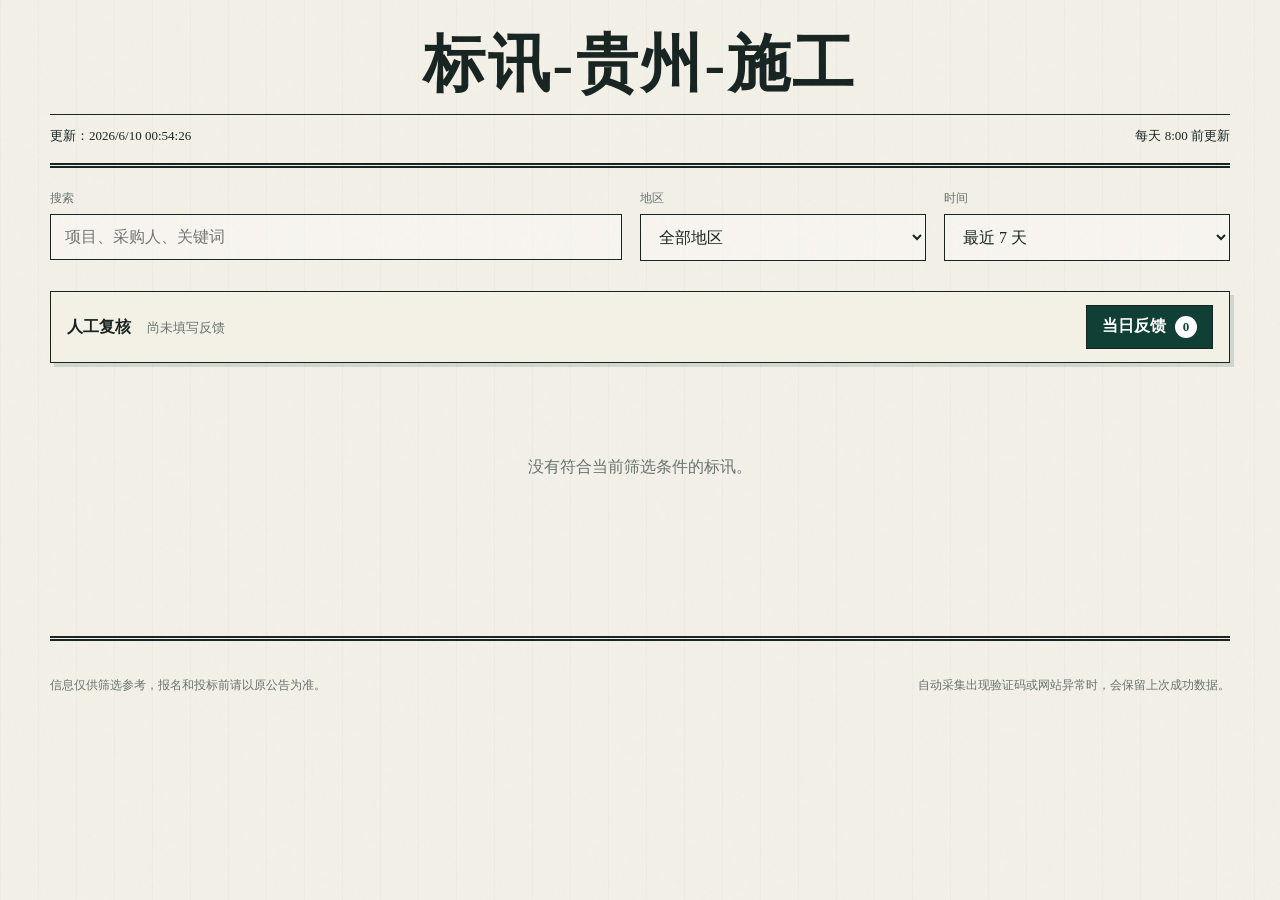
==== construction/index.html @ bb85717a "[skip ci] 新增贵州施工标讯独立板块" ====
<!doctype html>
<html lang="zh-CN">
  <head>
    <meta charset="utf-8">
    <meta name="viewport" content="width=device-width, initial-scale=1">
    <meta name="theme-color" content="#102f2a">
    <meta
      name="description"
      content="贵州施工标讯，按公告资格要求筛选、自动更新、原文直达。"
    >
    <title>标讯-贵州-施工</title>
    <link rel="stylesheet" href="./assets/style.css?v=20260609-3">
  </head>
  <body>
    <div class="paper-noise" aria-hidden="true"></div>
    <header class="masthead">
      <h1>标讯-贵州-施工</h1>
      <div class="masthead-rule">
        <span id="update-date">正在读取...</span>
        <span>每天 8:00 前更新</span>
      </div>
    </header>

    <main>
      <section class="controls" aria-label="筛选标讯">
        <label>
          <span>搜索</span>
          <input id="search" type="search" placeholder="项目、采购人、关键词">
        </label>
        <label>
          <span>地区</span>
          <select id="region"><option value="">全部地区</option></select>
        </label>
        <label>
          <span>时间</span>
          <select id="date-range">
            <option value="7">最近 7 天</option>
            <option value="14">最近 14 天</option>
            <option value="45">最近 45 天</option>
          </select>
        </label>
      </section>

      <section class="feedback-panel" aria-label="人工反馈">
        <div>
          <strong>人工复核</strong>
          <span id="feedback-status">尚未填写反馈</span>
        </div>
        <button id="submit-feedback" class="feedback-submit" type="button">
          当日反馈 <span id="feedback-count">0</span>
        </button>
      </section>

      <div id="warning" class="warning" hidden></div>
      <section id="list" class="tender-list" aria-live="polite"></section>
      <p id="empty" class="empty" hidden>没有符合当前筛选条件的标讯。</p>
    </main>

    <footer>
      <p>信息仅供筛选参考，报名和投标前请以原公告为准。</p>
      <p>自动采集出现验证码或网站异常时，会保留上次成功数据。</p>
    </footer>

    <template id="card-template">
      <article class="tender-card">
        <div class="card-index"></div>
        <div class="card-main">
          <div class="card-meta">
            <span class="date-label"></span>
            <time></time>
            <span class="location"></span>
            <span class="new-badge" hidden>新增</span>
          </div>
          <div class="title-row">
            <h3><a target="_blank" rel="noopener noreferrer"></a></h3>
            <button class="correct-button" data-field="title" type="button">纠正</button>
          </div>
          <dl>
            <div class="budget-row"><dt>预算</dt><dd class="budget"></dd><button class="correct-button" data-field="budget" type="button">纠正</button></div>
            <div class="buyer-row"><dt>采购人</dt><dd class="buyer"></dd><button class="correct-button" data-field="buyer" type="button">纠正</button></div>
            <div class="agency-row"><dt>采购代理机构</dt><dd class="agency"></dd><button class="correct-button" data-field="agency" type="button">纠正</button></div>
            <div class="deadline-row"><dt>投标截止时间</dt><dd class="deadline"></dd><button class="correct-button" data-field="bid_deadline" type="button">纠正</button></div>
            <div class="registration-row"><dt>报名日期</dt><dd class="registration"></dd><button class="correct-button" data-field="registration_period" type="button">纠正</button></div>
            <div class="source-row"><dt>信息源名称</dt><dd class="source"></dd><button class="correct-button" data-field="source_name" type="button">纠正</button></div>
          </dl>
          <div class="content-block">
            <div class="content-heading">
              <div class="content-label">项目主要内容</div>
              <button class="correct-button" data-field="project_content" type="button">纠正</button>
            </div>
            <p class="project-content"></p>
          </div>
          <div class="content-block qualification-block">
            <div class="content-label">资格要求（命中依据）</div>
            <p class="qualification-requirement"></p>
          </div>
          <div class="keywords"></div>
          <div class="review-actions">
            <button class="confirm-button" type="button">确认</button>
            <button class="exclude-button" type="button">排除</button>
            <span class="review-state"></span>
          </div>
        </div>
        <a class="read-more" target="_blank" rel="noopener noreferrer">查看原公告 ↗</a>
      </article>
    </template>

    <dialog id="feedback-dialog">
      <form method="dialog">
        <h2 id="dialog-title"></h2>
        <p id="dialog-project"></p>
        <label>
          <span id="dialog-label"></span>
          <textarea id="dialog-value" rows="4" required></textarea>
        </label>
        <div class="dialog-actions">
          <button value="cancel" type="submit">取消</button>
          <button id="dialog-save" value="default" type="button">保存</button>
        </div>
      </form>
    </dialog>

    <script src="./assets/app.js?v=20260609-3" defer></script>
  </body>
</html>
---- construction/assets/style.css ----
:root {
  --ink: #172421;
  --muted: #66736e;
  --paper: #f3f0e7;
  --paper-deep: #e8e1d2;
  --green: #103f35;
  --red: #a13a2a;
  --gold: #b69143;
  --line: rgba(23, 36, 33, 0.22);
}

* { box-sizing: border-box; }

body {
  margin: 0;
  color: var(--ink);
  background:
    linear-gradient(90deg, rgba(16, 63, 53, 0.025) 1px, transparent 1px) 0 0 / 38px 38px,
    var(--paper);
  font-family: "Songti SC", "STSong", "Noto Serif CJK SC", serif;
}

.paper-noise {
  position: fixed;
  inset: 0;
  pointer-events: none;
  opacity: 0.28;
  background-image: url("data:image/svg+xml,%3Csvg viewBox='0 0 180 180' xmlns='http://www.w3.org/2000/svg'%3E%3Cfilter id='n'%3E%3CfeTurbulence type='fractalNoise' baseFrequency='.9' numOctaves='3' stitchTiles='stitch'/%3E%3C/filter%3E%3Crect width='100%25' height='100%25' filter='url(%23n)' opacity='.07'/%3E%3C/svg%3E");
}

.masthead, main, footer {
  width: min(1180px, calc(100% - 40px));
  margin-inline: auto;
}

.masthead {
  padding: 30px 0 18px;
  border-bottom: 5px double var(--ink);
  text-align: center;
}

h1 {
  margin: 0 0 16px;
  font-size: clamp(32px, 5.3vw, 62px);
  font-weight: 900;
  letter-spacing: 0.04em;
  line-height: 1.1;
}

.masthead-rule {
  display: flex;
  justify-content: space-between;
  gap: 16px;
  padding-top: 12px;
  border-top: 1px solid var(--ink);
  font-size: 13px;
}

main { padding: 22px 0 72px; }

.controls {
  display: grid;
  grid-template-columns: 2fr 1fr 1fr;
  gap: 18px;
  margin: 0 0 30px;
}

.controls label span {
  display: block;
  margin-bottom: 7px;
  color: var(--muted);
  font-size: 12px;
}

input, select {
  width: 100%;
  padding: 13px 14px;
  border: 1px solid var(--ink);
  border-radius: 0;
  color: var(--ink);
  background: rgba(255, 255, 255, 0.34);
  font: inherit;
  outline: none;
}

input:focus, select:focus { box-shadow: inset 0 -3px var(--gold); }

button, textarea { font: inherit; }

.feedback-panel {
  position: sticky;
  top: 10px;
  z-index: 5;
  display: flex;
  align-items: center;
  justify-content: space-between;
  gap: 20px;
  margin-bottom: 24px;
  padding: 13px 16px;
  border: 1px solid var(--ink);
  background: rgba(243, 240, 231, 0.96);
  box-shadow: 4px 4px 0 rgba(16, 63, 53, 0.14);
}

.feedback-panel strong { margin-right: 12px; }
.feedback-panel span { color: var(--muted); font-size: 13px; }

.feedback-submit,
.confirm-button,
.exclude-button,
.correct-button,
.dialog-actions button {
  border: 1px solid var(--ink);
  color: var(--ink);
  background: transparent;
  cursor: pointer;
}

.feedback-submit {
  padding: 10px 15px;
  color: #fff;
  background: var(--green);
  font-weight: 700;
}

.feedback-submit span {
  display: inline-grid;
  min-width: 22px;
  min-height: 22px;
  margin-left: 5px;
  place-items: center;
  border-radius: 50%;
  color: var(--green);
  background: #fff;
}

.warning {
  margin-bottom: 20px;
  padding: 14px 16px;
  border-left: 4px solid var(--gold);
  background: #eee2bf;
}

.tender-card {
  display: grid;
  grid-template-columns: 60px minmax(0, 1fr) 132px;
  gap: 20px;
  padding: 28px 0;
  border-top: 1px solid var(--ink);
  animation: reveal 0.4s both;
}

.tender-card.is-new {
  margin-inline: -18px;
  padding-inline: 18px;
  border-left: 5px solid #2f7d5b;
  background: rgba(130, 191, 151, 0.2);
}

.tender-card.is-confirmed { border-left: 5px solid #287449; }
.tender-card.is-excluded { opacity: 0.58; }

.new-badge {
  padding: 2px 8px;
  border: 1px solid #2f7d5b;
  color: #1f6849;
  background: rgba(255, 255, 255, 0.45);
  font-weight: 700;
  letter-spacing: 0.08em;
}

.card-index {
  color: var(--red);
  font-family: "Baskerville", serif;
  font-size: 34px;
  font-style: italic;
}

.card-meta {
  display: flex;
  flex-wrap: wrap;
  gap: 8px 16px;
  color: var(--muted);
  font-size: 12px;
}

.card-meta span:not(:empty)::before { content: "◆"; margin-right: 8px; color: var(--gold); }

.title-row {
  display: flex;
  align-items: flex-start;
  gap: 10px;
}

.tender-card h3 {
  flex: 1;
  margin: 9px 0 12px;
  font-size: clamp(22px, 3vw, 31px);
  line-height: 1.3;
}

.tender-card h3 a { color: inherit; text-decoration: none; }
.tender-card h3 a:hover { color: var(--red); }

dl {
  display: grid;
  grid-template-columns: repeat(2, minmax(0, 1fr));
  gap: 10px 28px;
  margin: 15px 0 0;
  font-size: 13px;
}

dl div { display: flex; gap: 7px; }
dt { color: var(--muted); }
dd { flex: 1; margin: 0; font-weight: 700; }

.correct-button {
  flex: 0 0 auto;
  padding: 2px 7px;
  border-color: rgba(23, 36, 33, 0.35);
  color: var(--muted);
  font-size: 11px;
}

.correct-button:hover { color: var(--red); border-color: var(--red); }

.registration-row,
.source-row {
  grid-column: 1 / -1;
}

.content-block {
  margin-top: 20px;
  padding: 15px 18px;
  border-left: 3px solid var(--gold);
  background: rgba(255, 255, 255, 0.28);
}

.content-heading {
  display: flex;
  align-items: center;
  justify-content: space-between;
  gap: 12px;
  margin-bottom: 7px;
}

.content-label {
  color: var(--red);
  font-size: 12px;
  font-weight: 700;
  letter-spacing: 0.1em;
}

.project-content {
  margin: 0;
  color: #364640;
  font-size: 13px;
  line-height: 1.8;
  white-space: pre-line;
}

.qualification-block {
  border-left-color: var(--green);
}

.qualification-requirement {
  margin: 7px 0 0;
  color: #263d36;
  font-size: 13px;
  line-height: 1.8;
  white-space: pre-line;
}

.keywords { margin-top: 14px; }
.keywords span {
  display: inline-block;
  margin: 0 7px 7px 0;
  padding: 3px 9px;
  border: 1px solid rgba(16, 63, 53, 0.36);
  color: var(--green);
  font-size: 12px;
}

.review-actions {
  display: flex;
  align-items: center;
  gap: 10px;
  margin-top: 18px;
}

.confirm-button,
.exclude-button {
  min-width: 72px;
  padding: 8px 13px;
  font-weight: 700;
}

.confirm-button { color: #fff; background: var(--green); }
.exclude-button { color: var(--red); border-color: var(--red); }
.review-state { color: var(--muted); font-size: 12px; }

#feedback-dialog {
  width: min(560px, calc(100% - 28px));
  padding: 0;
  border: 2px solid var(--ink);
  color: var(--ink);
  background: var(--paper);
  box-shadow: 10px 10px 0 rgba(16, 63, 53, 0.25);
}

#feedback-dialog::backdrop { background: rgba(10, 25, 21, 0.58); }
#feedback-dialog form { padding: 24px; }
#feedback-dialog h2 { margin: 0 0 8px; }
#dialog-project { color: var(--muted); line-height: 1.6; }
#feedback-dialog label span { display: block; margin-bottom: 8px; }
#dialog-value {
  width: 100%;
  padding: 12px;
  border: 1px solid var(--ink);
  color: var(--ink);
  background: rgba(255, 255, 255, 0.4);
  resize: vertical;
}

.dialog-actions {
  display: flex;
  justify-content: flex-end;
  gap: 10px;
  margin-top: 16px;
}

.dialog-actions button { padding: 8px 18px; }
#dialog-save { color: #fff; background: var(--green); }

.read-more {
  align-self: center;
  padding: 10px 0;
  border-bottom: 1px solid var(--red);
  color: var(--red);
  text-decoration: none;
  text-align: right;
}

.empty { padding: 70px 0; color: var(--muted); text-align: center; }

footer {
  display: flex;
  justify-content: space-between;
  gap: 24px;
  padding: 24px 0 50px;
  border-top: 5px double var(--ink);
  color: var(--muted);
  font-size: 12px;
}

@keyframes reveal {
  from { opacity: 0; transform: translateY(10px); }
}

@media (max-width: 760px) {
  .masthead, main, footer { width: min(100% - 24px, 1180px); }
  .masthead { padding-top: 26px; }
  h1 { letter-spacing: 0.02em; }
  .controls { grid-template-columns: 1fr 1fr; }
  .controls label:first-child { grid-column: 1 / -1; }
  .feedback-panel { align-items: flex-start; }
  .feedback-panel > div { display: grid; gap: 4px; }
  .feedback-panel strong { margin: 0; }
  .tender-card { grid-template-columns: 38px 1fr; gap: 10px; }
  .tender-card.is-new {
    margin-inline: 0;
    padding-inline: 10px 0;
  }
  .card-index { font-size: 25px; }
  .read-more { grid-column: 2; justify-self: start; text-align: left; }
  dl { grid-template-columns: 1fr; }
  dl div, .registration-row, .source-row { grid-column: 1; }
  .title-row { gap: 5px; }
  .review-actions { flex-wrap: wrap; }
  footer { display: block; }
}
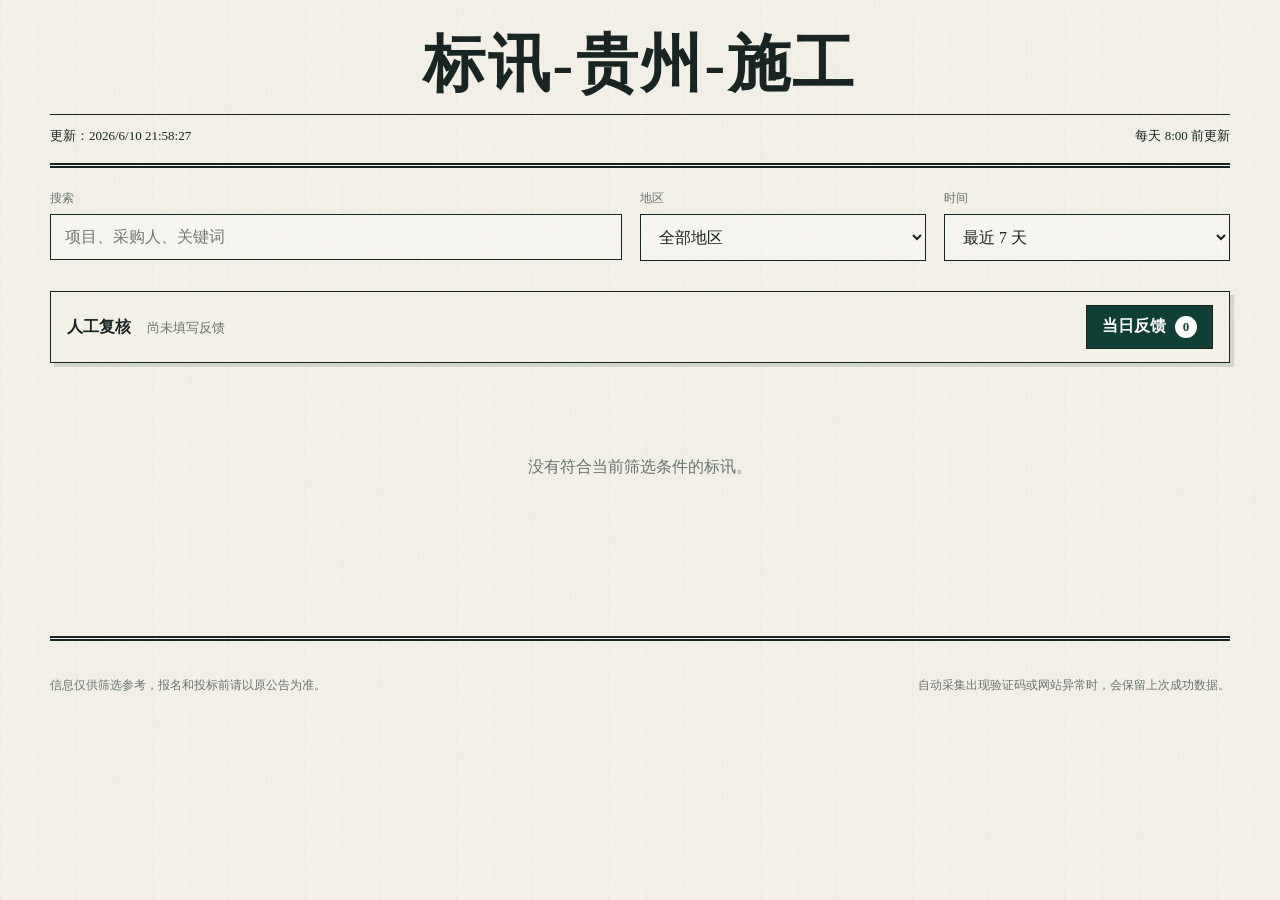
==== commit 474321d1: "标讯页面：用重点项目标记替换查看原公告链接，增加重点项目汇总索引面板" ====
--- a/construction/index.html
+++ b/construction/index.html
@@ -9,7 +9,7 @@
       content="贵州施工标讯，按公告资格要求筛选、自动更新、原文直达。"
     >
     <title>标讯-贵州-施工</title>
-    <link rel="stylesheet" href="./assets/style.css?v=20260609-3">
+    <link rel="stylesheet" href="./assets/style.css?v=20260610">
   </head>
   <body>
     <div class="paper-noise" aria-hidden="true"></div>
@@ -49,6 +49,14 @@
         <button id="submit-feedback" class="feedback-submit" type="button">
           当日反馈 <span id="feedback-count">0</span>
         </button>
+      </section>
+
+      <section id="key-projects-panel" class="key-projects-panel" hidden>
+        <div class="key-projects-header" id="toggle-key-projects">
+          <strong>⭐ 重点项目（<span id="key-project-count">0</span>）</strong>
+          <button type="button">展开</button>
+        </div>
+        <ol id="key-project-list" class="key-project-list" hidden></ol>
       </section>
 
       <div id="warning" class="warning" hidden></div>
@@ -101,7 +109,7 @@
             <span class="review-state"></span>
           </div>
         </div>
-        <a class="read-more" target="_blank" rel="noopener noreferrer">查看原公告 ↗</a>
+        <button class="key-project-toggle" type="button">☆ 重点项目</button>
       </article>
     </template>
 
@@ -120,6 +128,6 @@
       </form>
     </dialog>
 
-    <script src="./assets/app.js?v=20260609-3" defer></script>
+    <script src="./assets/app.js?v=20260610" defer></script>
   </body>
 </html>
--- a/construction/assets/style.css
+++ b/construction/assets/style.css
@@ -339,6 +339,78 @@
   color: var(--red);
   text-decoration: none;
   text-align: right;
+}
+
+/* ---- key project ---- */
+.key-projects-panel {
+  margin-bottom: 24px;
+  border: 1px solid var(--gold);
+  background: rgba(255, 246, 220, 0.72);
+  box-shadow: 4px 4px 0 rgba(182, 145, 67, 0.18);
+}
+
+.key-projects-header {
+  display: flex;
+  align-items: center;
+  justify-content: space-between;
+  padding: 12px 16px;
+  cursor: pointer;
+  user-select: none;
+}
+
+.key-projects-header strong { color: var(--ink); }
+.key-projects-header button {
+  padding: 4px 12px;
+  border: 1px solid var(--gold);
+  color: var(--gold);
+  background: transparent;
+  cursor: pointer;
+  font-size: 12px;
+}
+
+.key-project-list {
+  margin: 0;
+  padding: 0 16px 16px;
+  list-style: decimal;
+  list-style-position: inside;
+  font-size: 13px;
+  line-height: 1.8;
+}
+
+.key-project-list li {
+  padding: 5px 6px;
+  cursor: pointer;
+  border-radius: 3px;
+  transition: background 0.15s;
+}
+
+.key-project-list li:hover { background: rgba(182, 145, 67, 0.15); }
+.key-project-list a { color: var(--ink); text-decoration: none; }
+.key-project-list a:hover { color: var(--red); }
+.key-project-deadline { color: var(--muted); font-size: 12px; margin-left: 8px; }
+
+.key-project-toggle {
+  align-self: center;
+  padding: 8px 12px;
+  border: 1px solid var(--gold);
+  color: var(--gold);
+  background: transparent;
+  cursor: pointer;
+  font-size: 12px;
+  font-weight: 700;
+  white-space: nowrap;
+  transition: all 0.2s;
+}
+
+.key-project-toggle:hover { background: rgba(182, 145, 67, 0.1); }
+.key-project-toggle.is-active {
+  color: #fff;
+  background: var(--gold);
+  border-color: var(--gold);
+}
+
+.tender-card.is-key-project {
+  border-left: 5px solid var(--gold);
 }
 
 .empty { padding: 70px 0; color: var(--muted); text-align: center; }
@@ -373,6 +445,8 @@
   }
   .card-index { font-size: 25px; }
   .read-more { grid-column: 2; justify-self: start; text-align: left; }
+  .key-project-toggle { grid-column: 2; justify-self: start; }
+  .key-projects-panel { margin-inline: 0; }
   dl { grid-template-columns: 1fr; }
   dl div, .registration-row, .source-row { grid-column: 1; }
   .title-row { gap: 5px; }
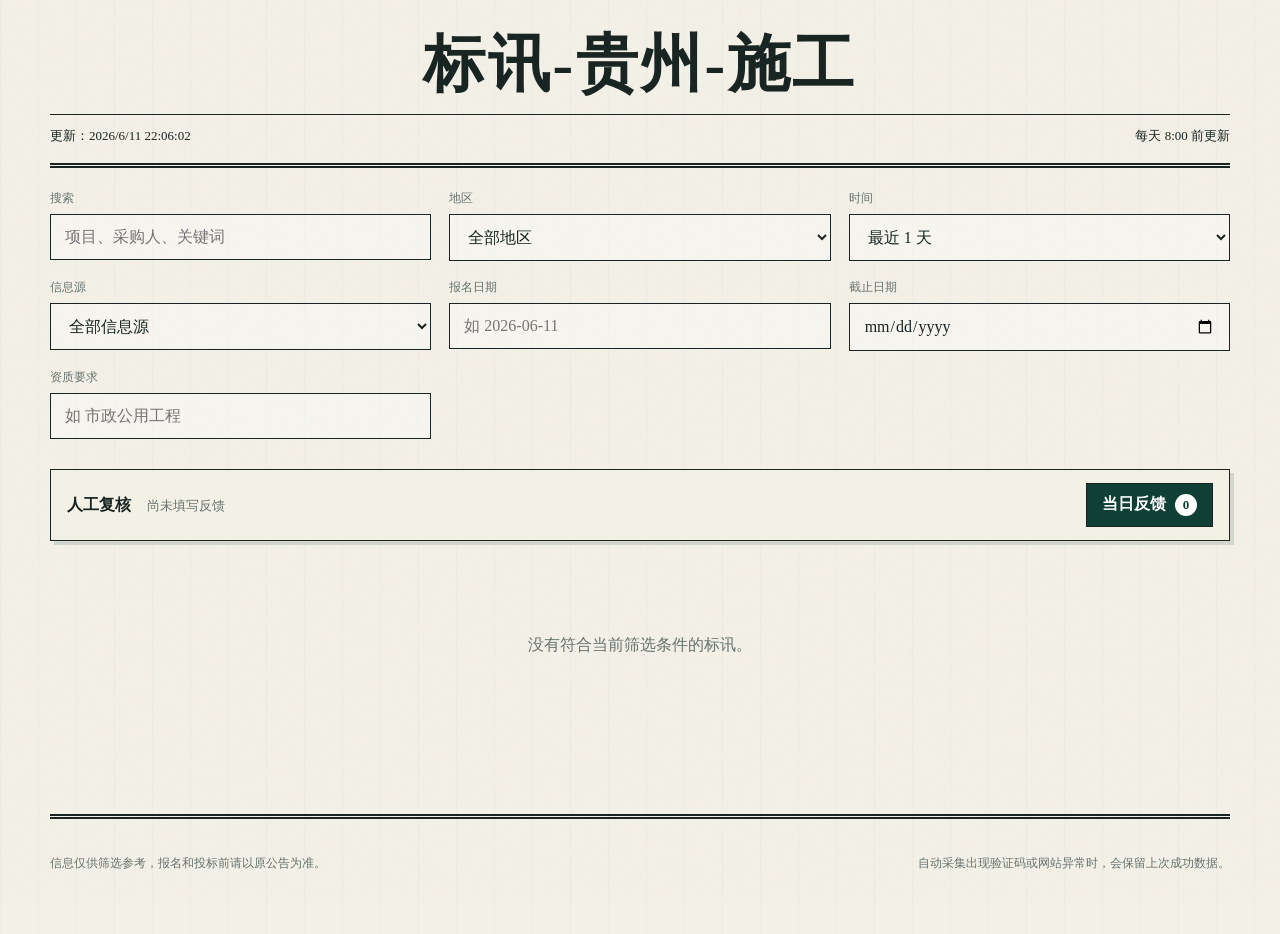
==== commit d362e6f8: "feat: 新增信息源/报名日期/截止日期/资质筛选，时间增加最近1天" ====
--- a/construction/index.html
+++ b/construction/index.html
@@ -9,7 +9,7 @@
       content="贵州施工标讯，按公告资格要求筛选、自动更新、原文直达。"
     >
     <title>标讯-贵州-施工</title>
-    <link rel="stylesheet" href="./assets/style.css?v=20260610">
+    <link rel="stylesheet" href="./assets/style.css?v=20260611">
   </head>
   <body>
     <div class="paper-noise" aria-hidden="true"></div>
@@ -34,10 +34,27 @@
         <label>
           <span>时间</span>
           <select id="date-range">
+            <option value="1">最近 1 天</option>
             <option value="7">最近 7 天</option>
             <option value="14">最近 14 天</option>
             <option value="45">最近 45 天</option>
           </select>
+        </label>
+        <label>
+          <span>信息源</span>
+          <select id="source"><option value="">全部信息源</option></select>
+        </label>
+        <label>
+          <span>报名日期</span>
+          <input id="reg-date" type="text" placeholder="如 2026-06-11">
+        </label>
+        <label>
+          <span>截止日期</span>
+          <input id="cutoff-date" type="date">
+        </label>
+        <label>
+          <span>资质要求</span>
+          <input id="qualification" type="search" placeholder="如 市政公用工程">
         </label>
       </section>
 
@@ -128,6 +145,6 @@
       </form>
     </dialog>
 
-    <script src="./assets/app.js?v=20260610" defer></script>
+    <script src="./assets/app.js?v=20260611" defer></script>
   </body>
 </html>
--- a/construction/assets/style.css
+++ b/construction/assets/style.css
@@ -60,7 +60,7 @@
 
 .controls {
   display: grid;
-  grid-template-columns: 2fr 1fr 1fr;
+  grid-template-columns: repeat(3, 1fr);
   gap: 18px;
   margin: 0 0 30px;
 }
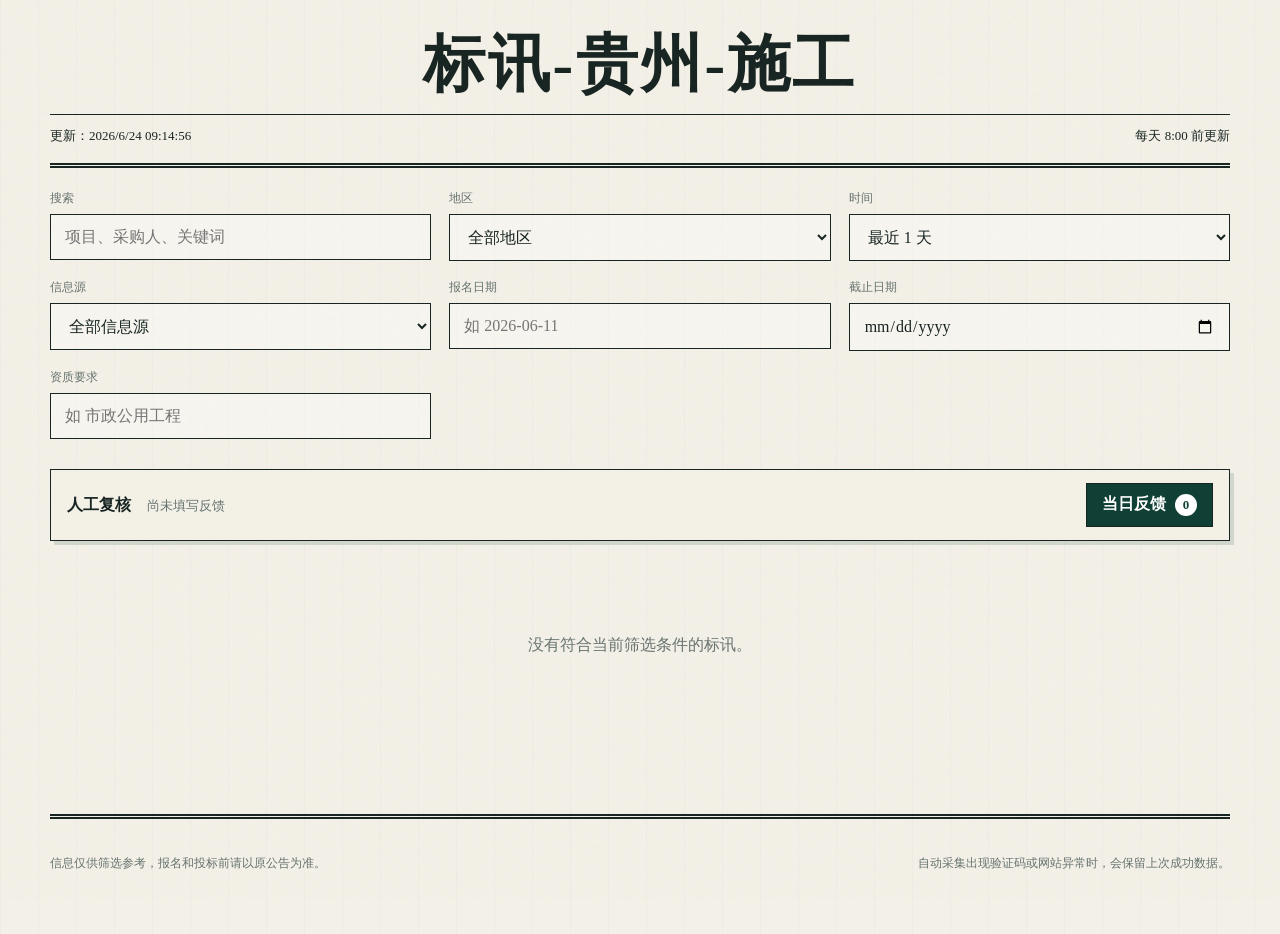
==== commit 56069a37: "feat: add construction tender document review workflow" ====
--- a/construction/index.html
+++ b/construction/index.html
@@ -9,7 +9,7 @@
       content="贵州施工标讯，按公告资格要求筛选、自动更新、原文直达。"
     >
     <title>标讯-贵州-施工</title>
-    <link rel="stylesheet" href="./assets/style.css?v=20260611">
+    <link rel="stylesheet" href="./assets/style.css?v=20260623">
   </head>
   <body>
     <div class="paper-noise" aria-hidden="true"></div>
@@ -69,11 +69,15 @@
       </section>
 
       <section id="key-projects-panel" class="key-projects-panel" hidden>
-        <div class="key-projects-header" id="toggle-key-projects">
-          <strong>⭐ 重点项目（<span id="key-project-count">0</span>）</strong>
-          <button type="button">展开</button>
+        <div class="key-projects-header">
+          <strong>📄 查阅文件（<span id="key-project-count">0</span>）</strong>
+          <button id="toggle-key-projects" type="button">展开</button>
         </div>
         <ol id="key-project-list" class="key-project-list" hidden></ol>
+        <div class="document-review-submit-row">
+          <span>提交后由 Agent 下载招标文件并交给招标文件解析 Skill。</span>
+          <button id="submit-document-review" type="button">提交查阅文件</button>
+        </div>
       </section>
 
       <div id="warning" class="warning" hidden></div>
@@ -126,7 +130,7 @@
             <span class="review-state"></span>
           </div>
         </div>
-        <button class="key-project-toggle" type="button">☆ 重点项目</button>
+        <button class="key-project-toggle" type="button">☆ 查阅文件</button>
       </article>
     </template>
 
@@ -145,6 +149,6 @@
       </form>
     </dialog>
 
-    <script src="./assets/app.js?v=20260611" defer></script>
+    <script src="./assets/app.js?v=20260623" defer></script>
   </body>
 </html>
--- a/construction/assets/style.css
+++ b/construction/assets/style.css
@@ -341,7 +341,7 @@
   text-align: right;
 }
 
-/* ---- key project ---- */
+/* ---- document review ---- */
 .key-projects-panel {
   margin-bottom: 24px;
   border: 1px solid var(--gold);
@@ -388,6 +388,27 @@
 .key-project-list a { color: var(--ink); text-decoration: none; }
 .key-project-list a:hover { color: var(--red); }
 .key-project-deadline { color: var(--muted); font-size: 12px; margin-left: 8px; }
+
+.document-review-submit-row {
+  display: flex;
+  align-items: center;
+  justify-content: space-between;
+  gap: 16px;
+  padding: 12px 16px;
+  border-top: 1px solid rgba(182, 145, 67, 0.35);
+  color: var(--muted);
+  font-size: 12px;
+}
+
+.document-review-submit-row button {
+  flex: none;
+  padding: 8px 14px;
+  border: 1px solid var(--gold);
+  color: #fff;
+  background: var(--gold);
+  cursor: pointer;
+  font-weight: 700;
+}
 
 .key-project-toggle {
   align-self: center;
@@ -447,6 +468,7 @@
   .read-more { grid-column: 2; justify-self: start; text-align: left; }
   .key-project-toggle { grid-column: 2; justify-self: start; }
   .key-projects-panel { margin-inline: 0; }
+  .document-review-submit-row { align-items: flex-start; flex-direction: column; }
   dl { grid-template-columns: 1fr; }
   dl div, .registration-row, .source-row { grid-column: 1; }
   .title-row { gap: 5px; }
